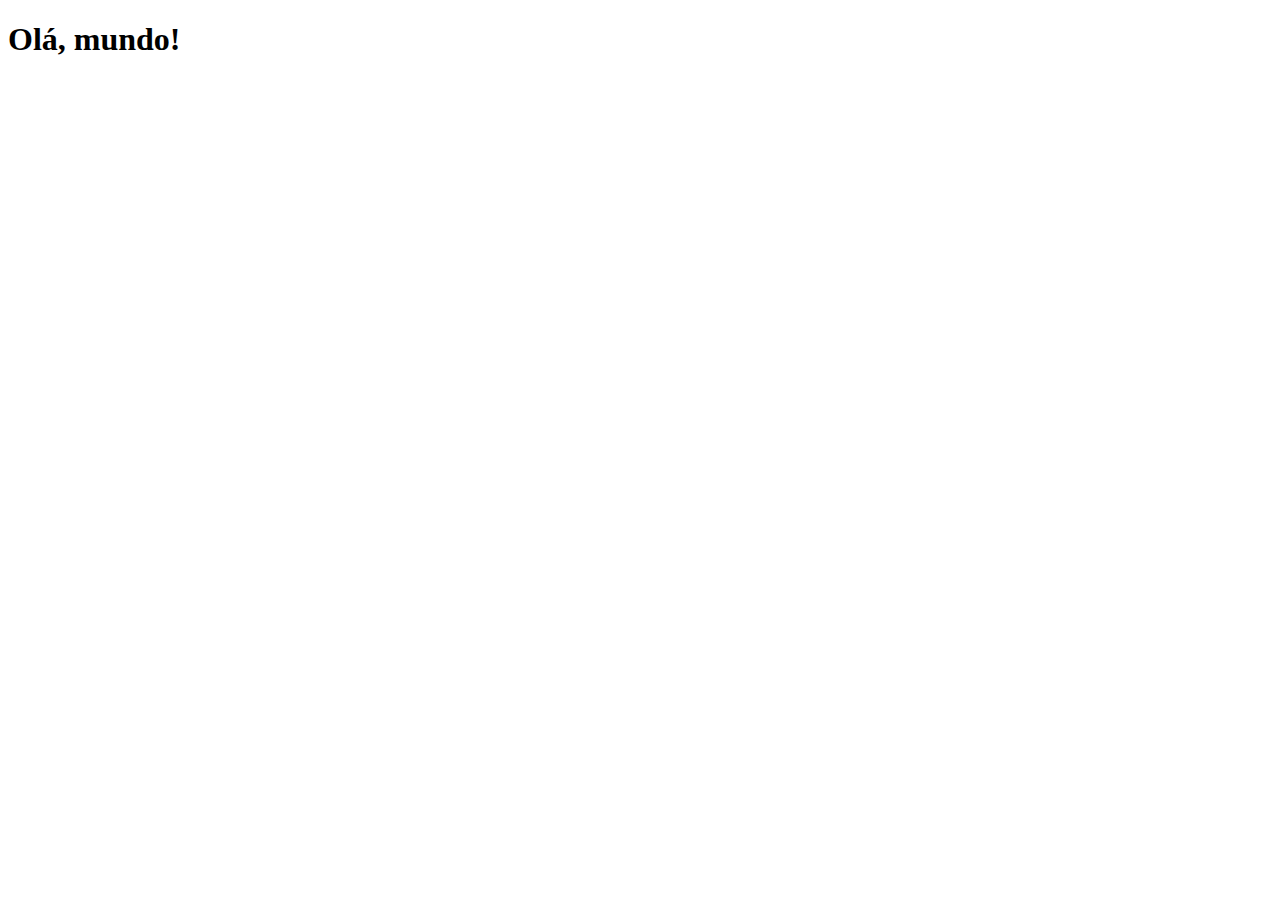
==== index.html @ ec8b7541 "Criei a página principal" ====
<!DOCTYPE html>
<html lang="pt-br">
<head>
    <meta charset="UTF-8">
    <meta http-equiv="X-UA-Compatible" content="IE=edge">
    <meta name="viewport" content="width=device-width, initial-scale=1.0">
    <link rel="shortcut icon" href="favicon.ico" type="image/x-icon">
    <title>Projeto Redes Sociais</title>
</head>
<body>
    <h1>Olá, mundo!</h1>
</body>
</html>
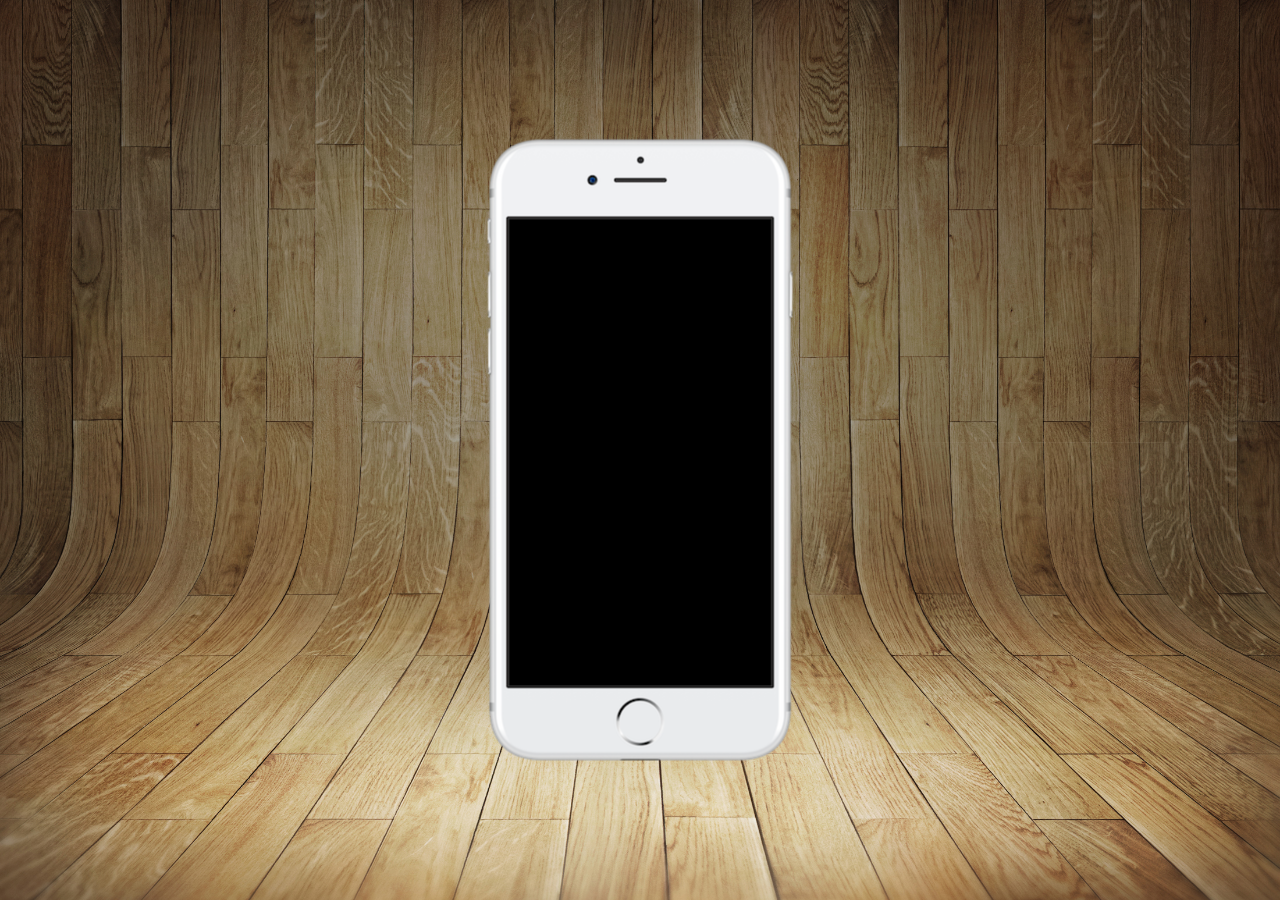
==== commit 33be9046: "Projeto Redes Sociais - index" ====
--- a/index.html
+++ b/index.html
@@ -5,9 +5,17 @@
     <meta http-equiv="X-UA-Compatible" content="IE=edge">
     <meta name="viewport" content="width=device-width, initial-scale=1.0">
     <link rel="shortcut icon" href="favicon.ico" type="image/x-icon">
+    <link rel="stylesheet" href="estilos/style.css">
     <title>Projeto Redes Sociais</title>
 </head>
 <body>
-    <h1>Olá, mundo!</h1>
+    <main>
+        <section id="telefone">
+
+        </section>
+        <section id="redes-sociais">
+
+        </section>
+    </main>
 </body>
 </html>--- a/estilos/style.css
+++ b/estilos/style.css
@@ -0,0 +1,35 @@
+@charset "UTF-8";
+
+* {
+    margin: 0px;
+    padding: 0px;
+    font-family: Arial, Helvetica, sans-serif;
+}
+
+html, body {
+    height: 100vh;
+    width: 100vw;
+    background-color: black;
+}
+
+body {
+    background: url('../imagens/fundo-madeira.jpg') no-repeat top center;
+    background-size: cover;
+    background-attachment: fixed;
+}
+
+main {
+    position: relative;
+    height: 100vh;
+    
+}
+
+section#telefone {
+    position: absolute;
+    top: 50%;
+    left: 50%;
+    transform: translate(-50%, -50%);
+    height: 627px;
+    width: 311px;
+    background: url('../imagens/frame-iphone.png') no-repeat;
+}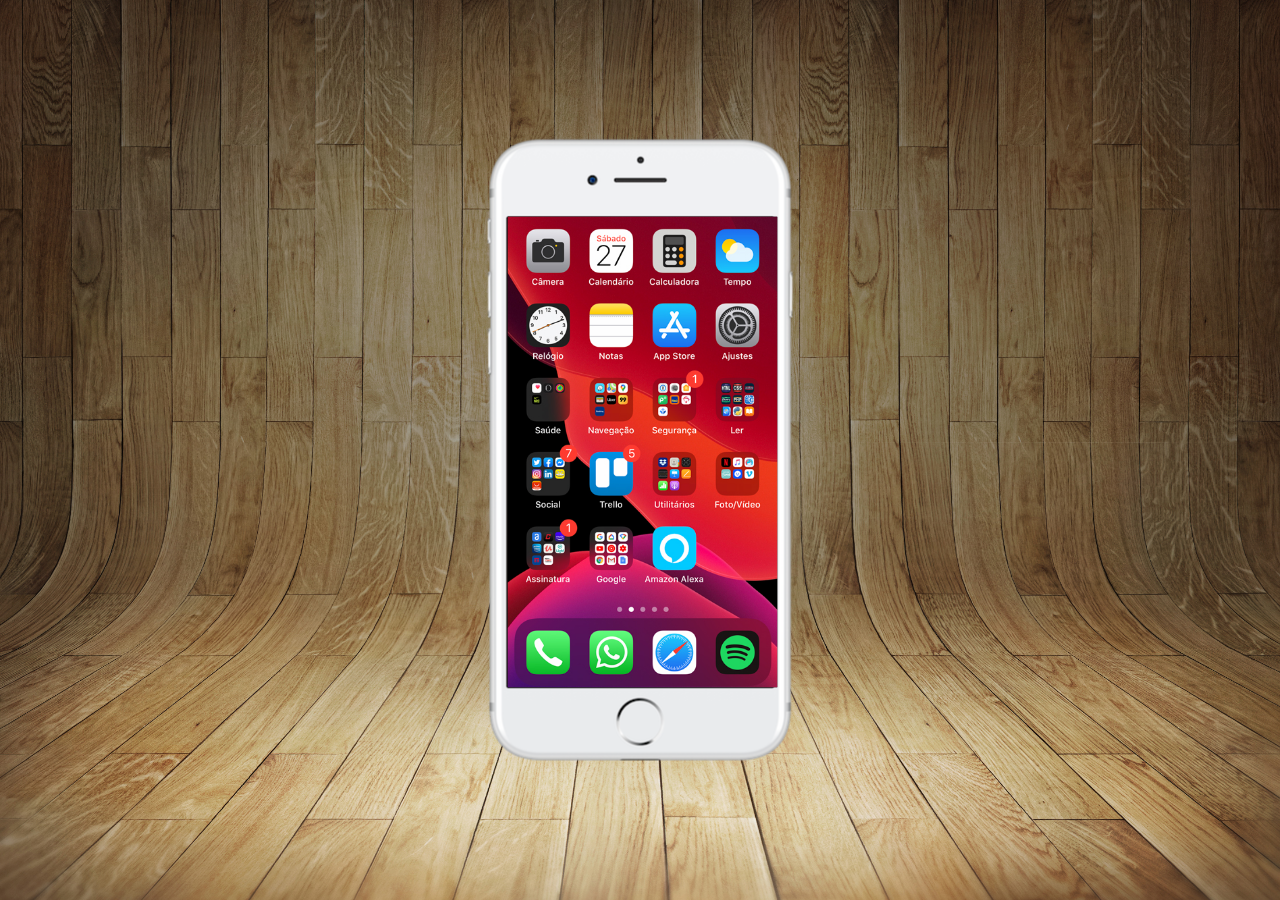
==== commit bee68086: "criei a tela home" ====
--- a/index.html
+++ b/index.html
@@ -11,7 +11,9 @@
 <body>
     <main>
         <section id="telefone">
+            <iframe src="home.html" name="tela" id="tela" frameborder="0">
 
+            </iframe>
         </section>
         <section id="redes-sociais">
 
--- a/estilos/style.css
+++ b/estilos/style.css
@@ -32,4 +32,13 @@
     height: 627px;
     width: 311px;
     background: url('../imagens/frame-iphone.png') no-repeat;
+}
+
+iframe#tela {
+    position: relative;
+    top: 80px;
+    left: 23px;
+    width: 270px;
+    height: 471px;
+    
 }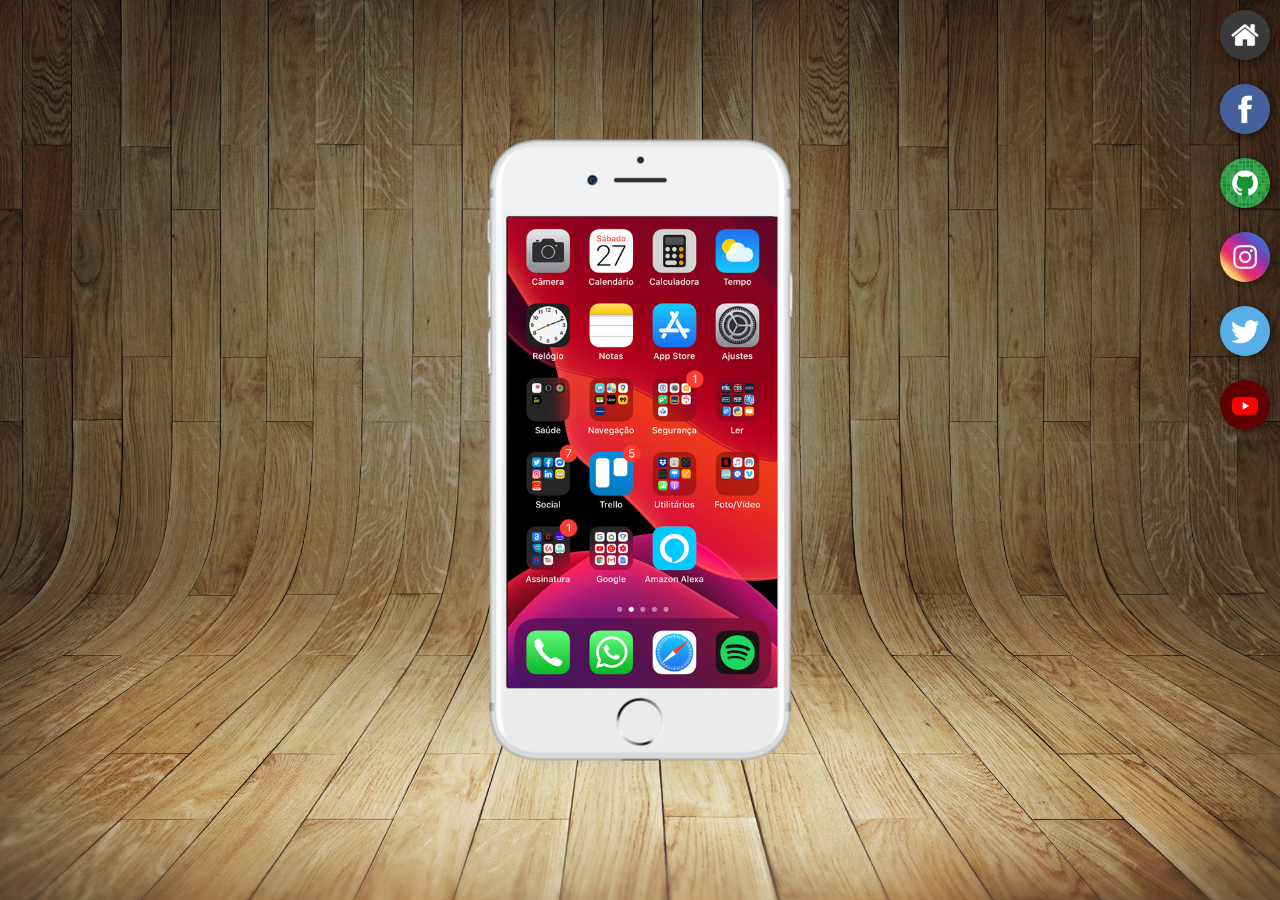
==== commit 1e4d5eca: "criei botões na lateral" ====
--- a/index.html
+++ b/index.html
@@ -12,11 +12,16 @@
     <main>
         <section id="telefone">
             <iframe src="home.html" name="tela" id="tela" frameborder="0">
-
+                Seu navegador não é compatível com isso...
             </iframe>
         </section>
         <section id="redes-sociais">
-
+            <a href="#" target="tela"><img src="imagens/logo-home.jpg" alt=""></a><br>
+            <a href="#" target="tela"><img src="imagens/logo-facebook.jpg" alt=""></a><br>
+            <a href="#" target="tela"><img src="imagens/logo-github.jpg" alt=""></a><br>
+            <a href="#" target="tela"><img src="imagens/logo-instagram.jpg" alt=""></a><br>
+            <a href="#" target="tela"><img src="imagens/logo-twitter.jpg" alt=""></a><br>
+            <a href="#" target="tela"><img src="imagens/logo-youtube.jpg" alt=""></a><br>
         </section>
     </main>
 </body>
--- a/estilos/style.css
+++ b/estilos/style.css
@@ -41,4 +41,23 @@
     width: 270px;
     height: 471px;
     
+}
+
+section#redes-sociais {
+    text-align: right;
+}
+
+section#redes-sociais img {
+    width: 50px;
+    margin: 10px;
+    border-radius: 50%;
+    box-shadow: 2px 2px 8px rgba(0, 0, 0, 0.473);
+    box-sizing: border-box;
+}
+
+section#redes-sociais img:hover {
+    border: 2px solid rgba(255, 255, 255, 0.616);
+    transform: translate(-5px, -5px);
+    box-shadow: 5px 5px 10px rgba(0, 0, 0, 0.541);
+    transition: transform .7s, border .3s;
 }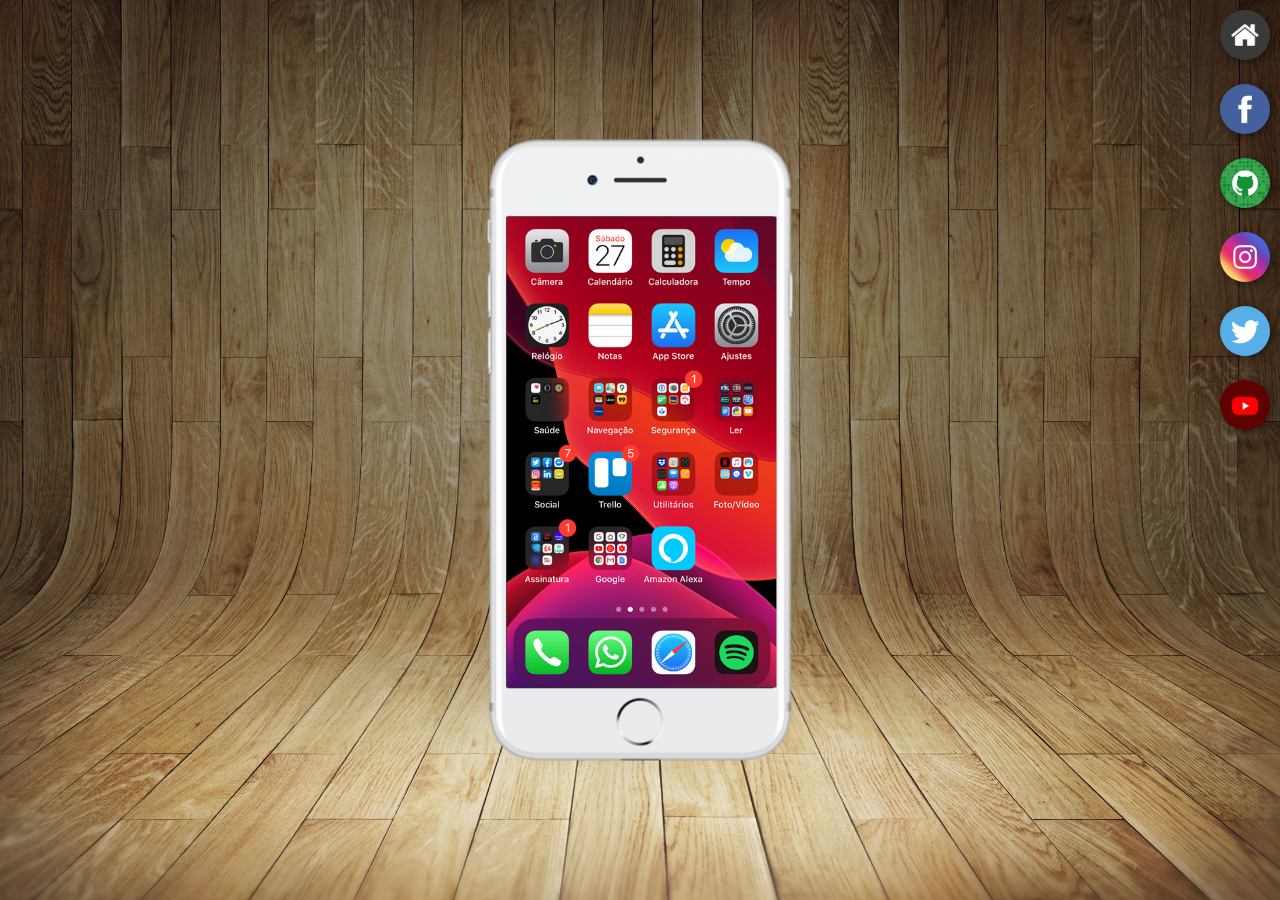
==== commit 8e1c404f: "criei as telas das redes sociais, dentro do iframe" ====
--- a/index.html
+++ b/index.html
@@ -16,12 +16,12 @@
             </iframe>
         </section>
         <section id="redes-sociais">
-            <a href="#" target="tela"><img src="imagens/logo-home.jpg" alt=""></a><br>
-            <a href="#" target="tela"><img src="imagens/logo-facebook.jpg" alt=""></a><br>
-            <a href="#" target="tela"><img src="imagens/logo-github.jpg" alt=""></a><br>
-            <a href="#" target="tela"><img src="imagens/logo-instagram.jpg" alt=""></a><br>
-            <a href="#" target="tela"><img src="imagens/logo-twitter.jpg" alt=""></a><br>
-            <a href="#" target="tela"><img src="imagens/logo-youtube.jpg" alt=""></a><br>
+            <a href="home.html" target="tela"><img src="imagens/logo-home.jpg" alt=""></a><br>
+            <a href="facebook.html" target="tela"><img src="imagens/logo-facebook.jpg" alt=""></a><br>
+            <a href="github.html" target="tela"><img src="imagens/logo-github.jpg" alt=""></a><br>
+            <a href="instagram.html" target="tela"><img src="imagens/logo-instagram.jpg" alt=""></a><br>
+            <a href="twiter.html" target="tela"><img src="imagens/logo-twitter.jpg" alt=""></a><br>
+            <a href="youtube.html" target="tela"><img src="imagens/logo-youtube.jpg" alt=""></a><br>
         </section>
     </main>
 </body>
--- a/estilos/style.css
+++ b/estilos/style.css
@@ -37,7 +37,7 @@
 iframe#tela {
     position: relative;
     top: 80px;
-    left: 23px;
+    left: 22px;
     width: 270px;
     height: 471px;
     
